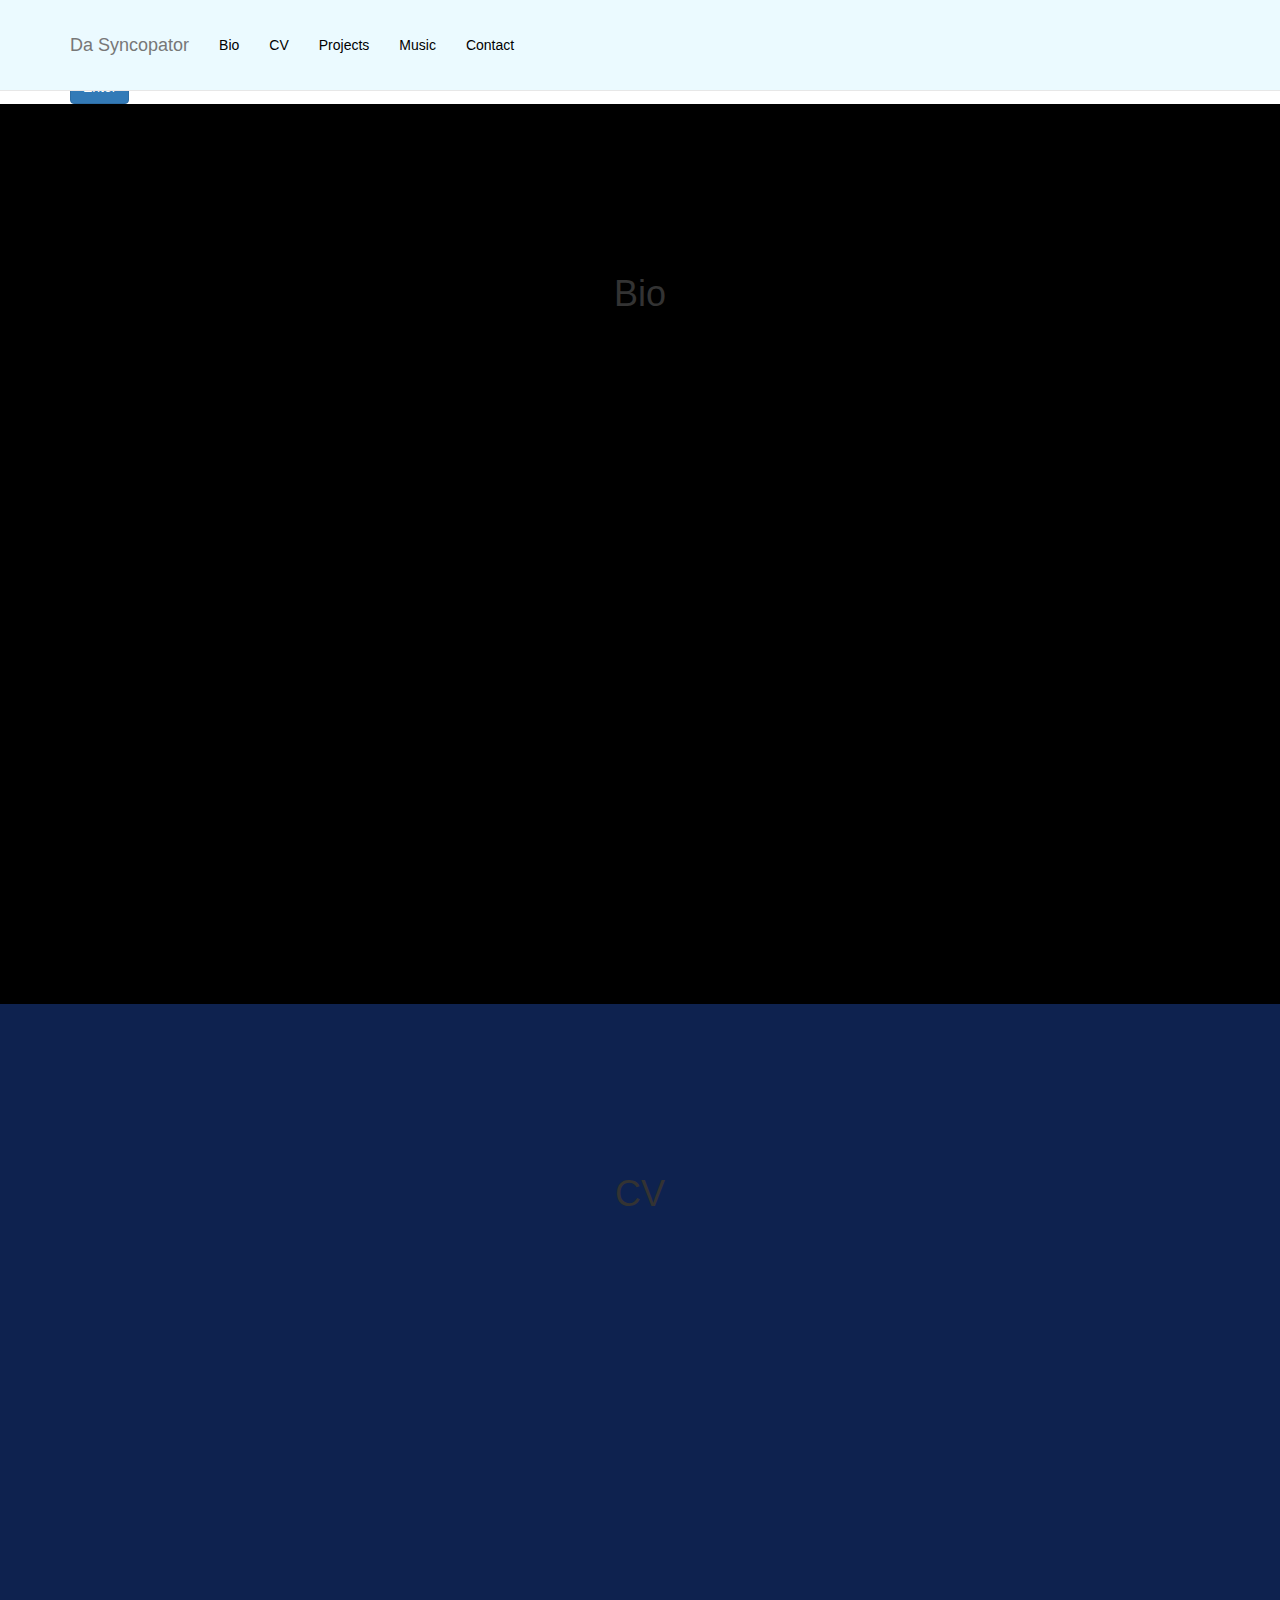
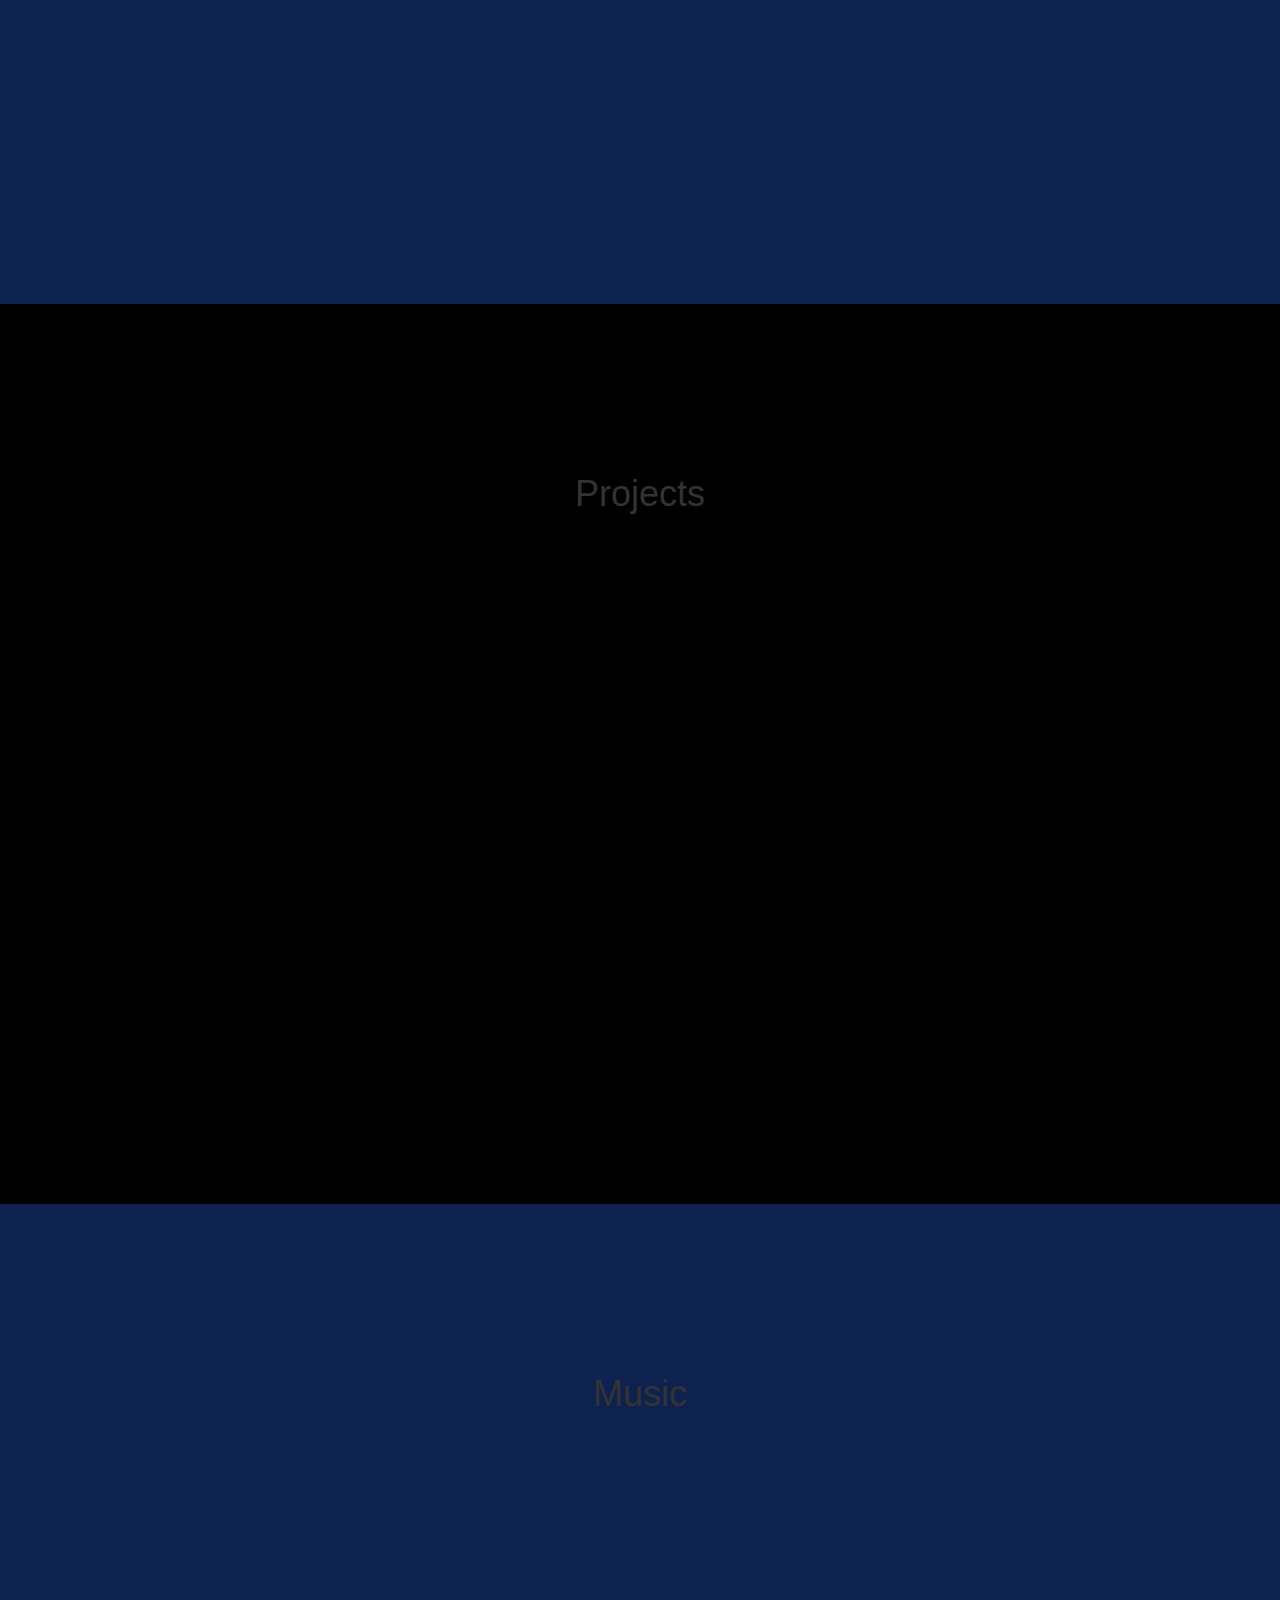
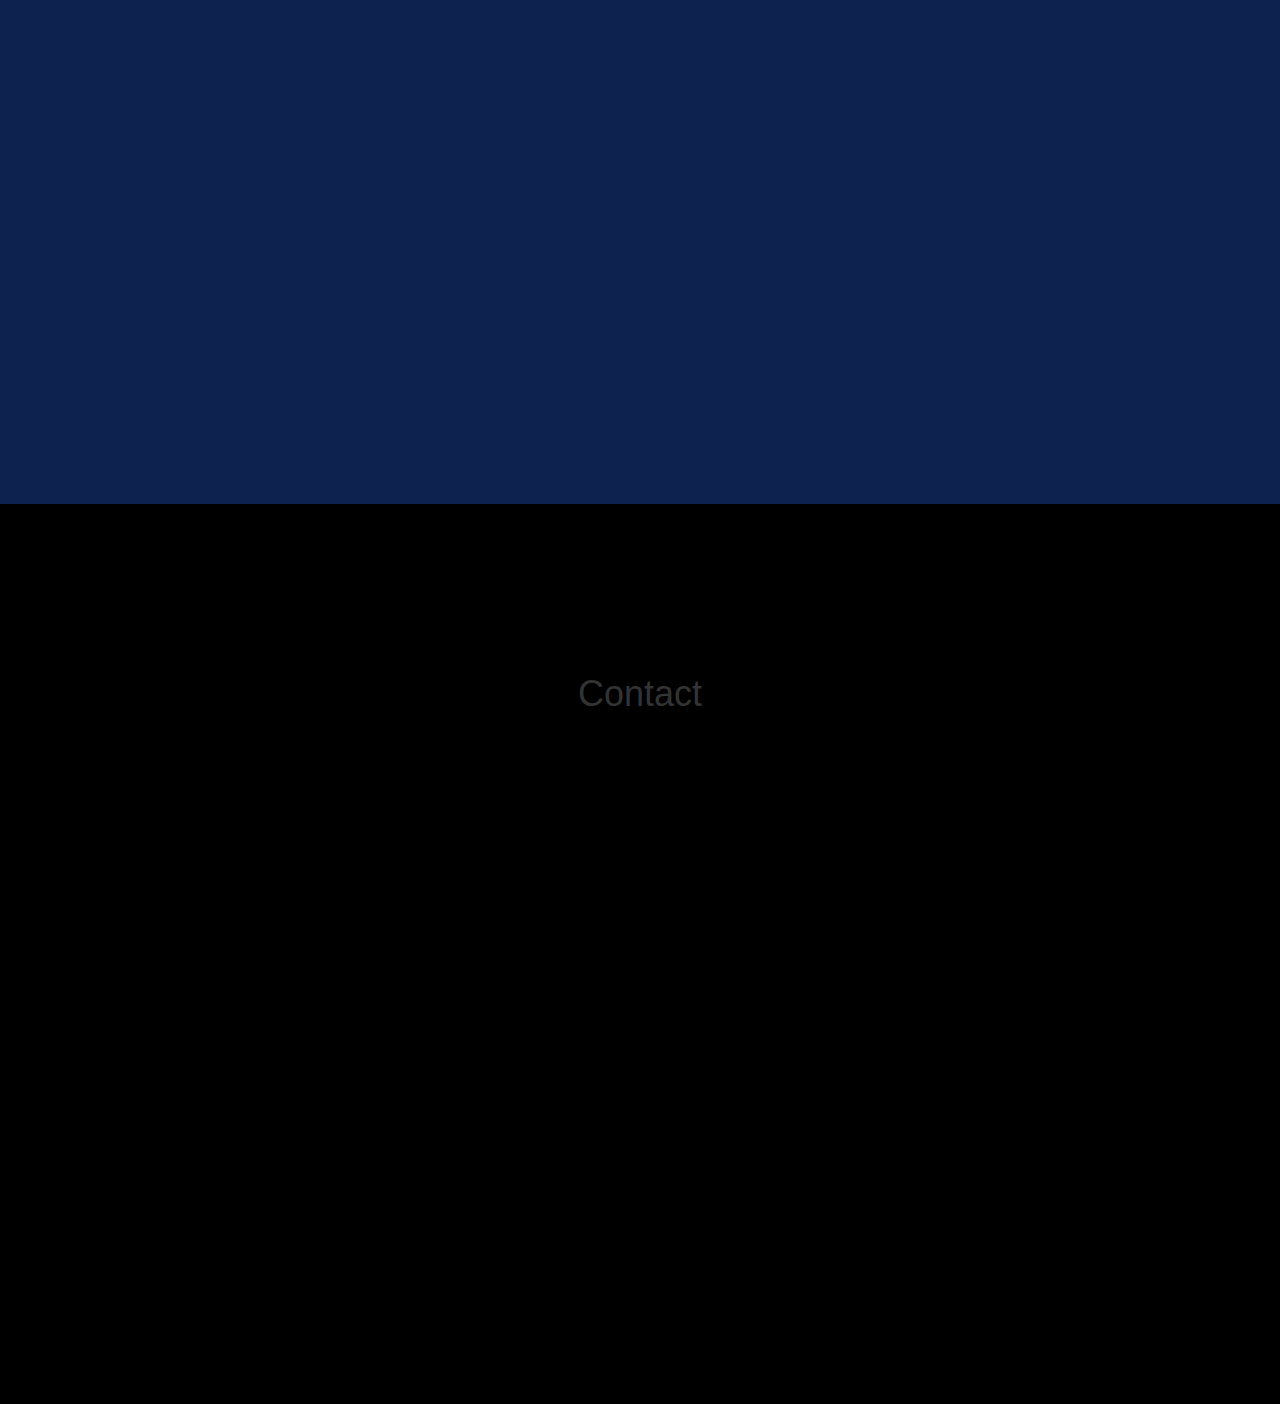
==== index.html @ ce4d4bb2 "Update index.html" ====
<!doctype html>
<html lang="en" class="no-js">
<head>
    <meta charset="utf-8">
    <meta http-equiv="x-ua-compatible" content="ie=edge">
    <meta name="viewport" content="width=device-width, initial-scale=1">
    <link rel="canonical" href="https://html5-templates.com/" />
    <title>Da Syncopator</title>
    <meta name="description" content="Da Syncopator">
    <link href="css/bootstrap.min.css" rel="stylesheet">
    <link href="css/sticky-menu.css" rel="stylesheet">
</head>
<body id="page-top" data-spy="scroll" data-target=".navbar-fixed-top">
    <nav class="navbar navbar-default navbar-fixed-top" role="navigation">
        <div class="container">
            <div class="navbar-header page-scroll">
                <button type="button" class="navbar-toggle" data-toggle="collapse" data-target=".navbar-ex1-collapse">
                    <span class="sr-only">Toggle menu</span>
                    <span class="icon-bar"></span>
                    <span class="icon-bar"></span>
                    <span class="icon-bar"></span>
		    <span class="icon-bar"></span>
		    <span class="icon-bar"></span>
                </button>
                <a class="navbar-brand page-scroll" href="#page-top">Da Syncopator</a>
            </div>

            <div class="collapse navbar-collapse navbar-ex1-collapse">
                <ul class="nav navbar-nav">
                    <li class="hidden">
                        <a class="page-scroll" href="#welcome"></a>
                    </li>
                    <li>
                        <a class="page-scroll" href="#bio">Bio</a>
                    </li>
                    <li>
                        <a class="page-scroll" href="#cv">CV</a>
                    </li>
		    <li>
                        <a class="page-scroll" href="#projects">Projects</a>
                    </li>
		    <li>
                        <a class="page-scroll" href="#music">Music</a>
                    </li>
                    <li>
                        <a class="page-scroll" href="#contact">Contact</a>
                    </li>
                </ul>
            </div>	<!-- .navbar-collapse -->
        </div>		<!-- .container -->
    </nav>
    <!-- Welcome   -->
    <section id="welcome" class="welcome-section">
        <div class="container">
            <div class="row">
                <div class="col-lg-12">
                    <h1>Da Syncopator</h1>
                    <a class="btn btn-primary page-scroll" href="#bio">Enter</a>
                </div>
            </div>
        </div>
    </section>

    <!-- Bio -->
    <section id="bio" class="bio-section">
        <div class="container">
            <div class="row">
                <div class="col-lg-12">
                    <h1>Bio</h1>
                </div>
            </div>
        </div>
    </section>

    <!-- CV -->
    <section id="cv" class="cv-section">
        <div class="container">
            <div class="row">
                <div class="col-lg-12">
                    <h1>CV</h1>
                </div>
            </div>
        </div>
    </section>
	
    <!-- Projects -->
    <section id="projects" class="projects-section">
        <div class="container">
            <div class="row">
                <div class="col-lg-12">
                    <h1>Projects</h1>
                </div>
            </div>
        </div>
    </section>

    <!-- Music -->
    <section id="music" class="music-section">
        <div class="container">
            <div class="row">
                <div class="col-lg-12">
                    <h1>Music</h1>
                </div>
            </div>
        </div>
    </section>
	
    <!-- Contact -->
    <section id="contact" class="contact-section">
        <div class="container">
            <div class="row">
                <div class="col-lg-12">
                    <h1>Contact</h1>
                </div>
            </div>
        </div>
    </section>
	
	<a id="back2Top" title="Back to top" href="#">&#10148;</a>
	
    <!-- jQuery -->
    <script src="js/jquery.js"></script>

    <!-- Bootstrap Core JavaScript -->
    <script src="js/bootstrap.min.js"></script>

    <!-- Scrolling Nav JavaScript -->
    <script src="js/jquery.easing.min.js"></script>
    <script src="js/sticky-menu.js"></script>

</body>

</html>
---- css/sticky-menu.css ----
body {
    width: 100%;
    height: 100%;
}
html {
    width: 100%;
    height: 100%;
}
@media(min-width:767px) {
    .navbar {
        padding: 20px 0;
        -webkit-transition: background .5s ease-in-out,padding .5s ease-in-out;
        -moz-transition: background .5s ease-in-out,padding .5s ease-in-out;
        transition: background .5s ease-in-out,padding .5s ease-in-out;
    }
    .top-nav-collapse {
        padding: 0;
    }
}
#back2Top {
    width: 40px;
    line-height: 40px;
    overflow: hidden;
    z-index: 999;
    display: none;
    cursor: pointer;
    -moz-transform: rotate(270deg);
    -webkit-transform: rotate(270deg);
    -o-transform: rotate(270deg);
    -ms-transform: rotate(270deg);
    transform: rotate(270deg);
    position: fixed;
    bottom: 50px;
    right: 0;
    background-color: #000;
    color: #3354b7;
    text-align: center;
    font-size: 30px;
    text-decoration: none;
    text-color: #91adeb;
}
#back2Top:hover {
    background-color: #3354b7;
    color: #000;
}
.bio-section {
    height: 100%;
    padding-top: 150px;
    text-align: center;
    text-color: #91adeb;
    background: #000;
}
.cv-section {
    height: 100%;
    padding-top: 150px;
    text-align: center;
    text-color: #91adeb;
    background: #0e224f;
}
.projects-section {
    height: 100%;
    padding-top: 150px;
    text-align: center;
    text-color: #91adeb;
    background: #000;
}
.music-section {
    height: 100%;
    padding-top: 150px;
    text-align: center;
    text-color: #91adeb;
    background: #0e224f;
}
.contact-section {
    height: 100%;
    padding-top: 150px;
    text-align: center;
    text-color: #91adeb;
    background: #000;
}
.navbar-default .navbar-nav > li > a:hover {
	color: #333;
	background-color: #F0F0F0;
}
.navbar-default {
    background-color: #EBFAFF;
    border-color: #e7e7e7;
}
.navbar-default .navbar-nav > li > a {
    color: #000;
}
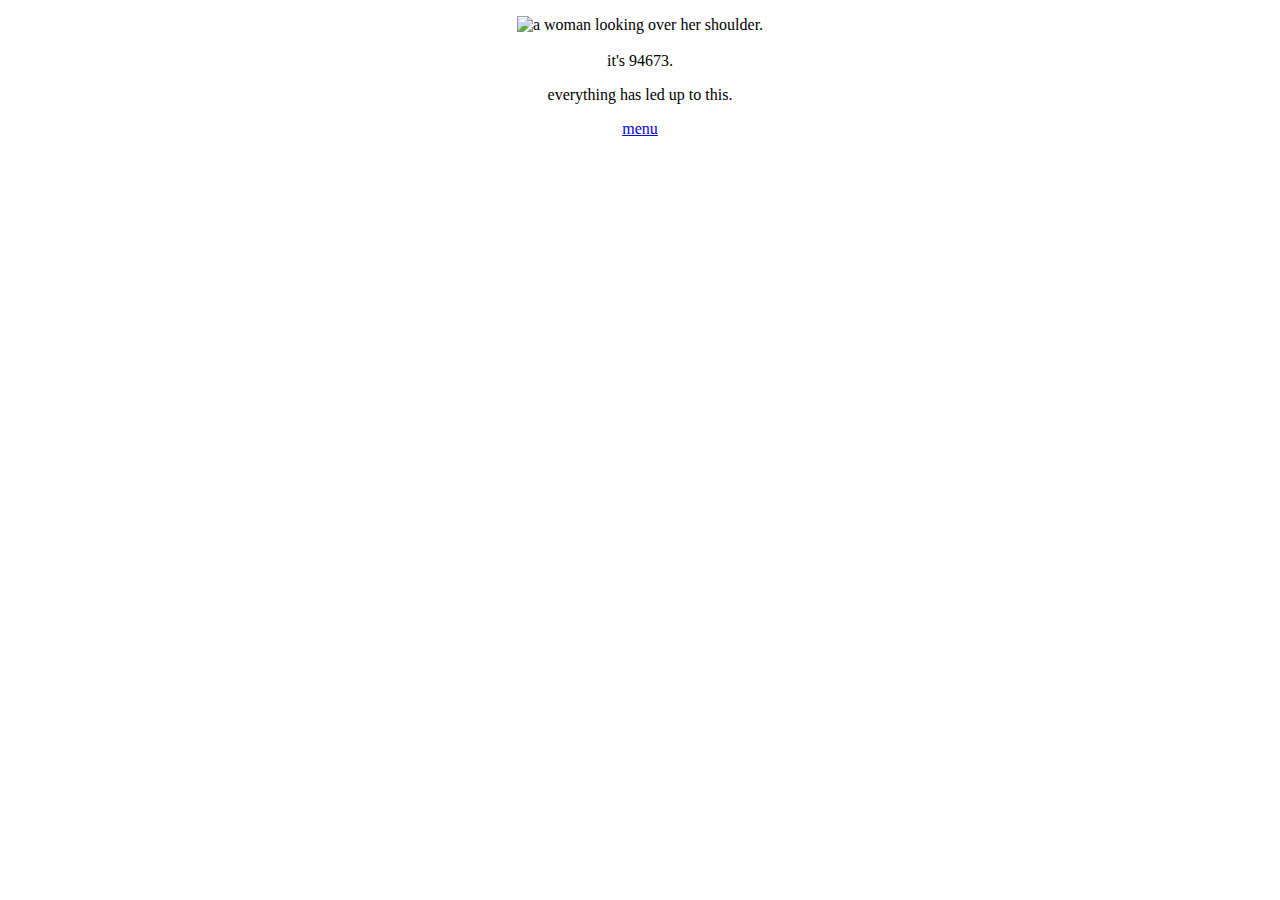
==== commit 8c073b0d: "Update index.html" ====
--- a/index.html
+++ b/index.html
@@ -1,133 +1,22 @@
 <!doctype html>
-<html lang="en" class="no-js">
-<head>
-    <meta charset="utf-8">
-    <meta http-equiv="x-ua-compatible" content="ie=edge">
-    <meta name="viewport" content="width=device-width, initial-scale=1">
-    <link rel="canonical" href="https://html5-templates.com/" />
-    <title>Da Syncopator</title>
-    <meta name="description" content="Da Syncopator">
-    <link href="css/bootstrap.min.css" rel="stylesheet">
-    <link href="css/sticky-menu.css" rel="stylesheet">
-</head>
-<body id="page-top" data-spy="scroll" data-target=".navbar-fixed-top">
-    <nav class="navbar navbar-default navbar-fixed-top" role="navigation">
-        <div class="container">
-            <div class="navbar-header page-scroll">
-                <button type="button" class="navbar-toggle" data-toggle="collapse" data-target=".navbar-ex1-collapse">
-                    <span class="sr-only">Toggle menu</span>
-                    <span class="icon-bar"></span>
-                    <span class="icon-bar"></span>
-                    <span class="icon-bar"></span>
-		    <span class="icon-bar"></span>
-		    <span class="icon-bar"></span>
-                </button>
-                <a class="navbar-brand page-scroll" href="#page-top">Da Syncopator</a>
-            </div>
-
-            <div class="collapse navbar-collapse navbar-ex1-collapse">
-                <ul class="nav navbar-nav">
-                    <li class="hidden">
-                        <a class="page-scroll" href="#welcome"></a>
-                    </li>
-                    <li>
-                        <a class="page-scroll" href="#bio">Bio</a>
-                    </li>
-                    <li>
-                        <a class="page-scroll" href="#cv">CV</a>
-                    </li>
-		    <li>
-                        <a class="page-scroll" href="#projects">Projects</a>
-                    </li>
-		    <li>
-                        <a class="page-scroll" href="#music">Music</a>
-                    </li>
-                    <li>
-                        <a class="page-scroll" href="#contact">Contact</a>
-                    </li>
-                </ul>
-            </div>	<!-- .navbar-collapse -->
-        </div>		<!-- .container -->
-    </nav>
-    <!-- Welcome   -->
-    <section id="welcome" class="welcome-section">
-        <div class="container">
-            <div class="row">
-                <div class="col-lg-12">
-                    <h1>Da Syncopator</h1>
-                    <a class="btn btn-primary page-scroll" href="#bio">Enter</a>
-                </div>
-            </div>
-        </div>
-    </section>
-
-    <!-- Bio -->
-    <section id="bio" class="bio-section">
-        <div class="container">
-            <div class="row">
-                <div class="col-lg-12">
-                    <h1>Bio</h1>
-                </div>
-            </div>
-        </div>
-    </section>
-
-    <!-- CV -->
-    <section id="cv" class="cv-section">
-        <div class="container">
-            <div class="row">
-                <div class="col-lg-12">
-                    <h1>CV</h1>
-                </div>
-            </div>
-        </div>
-    </section>
-	
-    <!-- Projects -->
-    <section id="projects" class="projects-section">
-        <div class="container">
-            <div class="row">
-                <div class="col-lg-12">
-                    <h1>Projects</h1>
-                </div>
-            </div>
-        </div>
-    </section>
-
-    <!-- Music -->
-    <section id="music" class="music-section">
-        <div class="container">
-            <div class="row">
-                <div class="col-lg-12">
-                    <h1>Music</h1>
-                </div>
-            </div>
-        </div>
-    </section>
-	
-    <!-- Contact -->
-    <section id="contact" class="contact-section">
-        <div class="container">
-            <div class="row">
-                <div class="col-lg-12">
-                    <h1>Contact</h1>
-                </div>
-            </div>
-        </div>
-    </section>
-	
-	<a id="back2Top" title="Back to top" href="#">&#10148;</a>
-	
-    <!-- jQuery -->
-    <script src="js/jquery.js"></script>
-
-    <!-- Bootstrap Core JavaScript -->
-    <script src="js/bootstrap.min.js"></script>
-
-    <!-- Scrolling Nav JavaScript -->
-    <script src="js/jquery.easing.min.js"></script>
-    <script src="js/sticky-menu.js"></script>
-
+<html lang="en"><head>
+    <meta charset="UTF-8">
+    <meta name="viewport" content="width=device-width, initial-scale=1.0">
+    <meta name="description" content="94673.">
+    <title>94673</title>
+    <link href="/style.css" rel="stylesheet" type="text/css" media="all">
+  <link type="text/css" rel="stylesheet" id="dark-mode-custom-link"><link type="text/css" rel="stylesheet" id="dark-mode-general-link"><style lang="en" type="text/css" id="dark-mode-custom-style"></style><style lang="en" type="text/css" id="dark-mode-native-style"></style><style lang="en" type="text/css" id="dark-mode-native-sheet"></style></head>
+  <body>
+  <center>
+  <p>
+</p><p><img src="/images/lenicon.png" style="max-width:85%" alt="a woman looking over her shoulder."> 
+    <br>
+    <br>it's 94673.</p>
+    <p>everything has led up to this.<br>
+    </p><p> </p>
+     <p> <a href="/thoughts.html">menu</a>
+    </p><p> </p>
+  </center>
+</body></html>
 </body>
-
 </html>
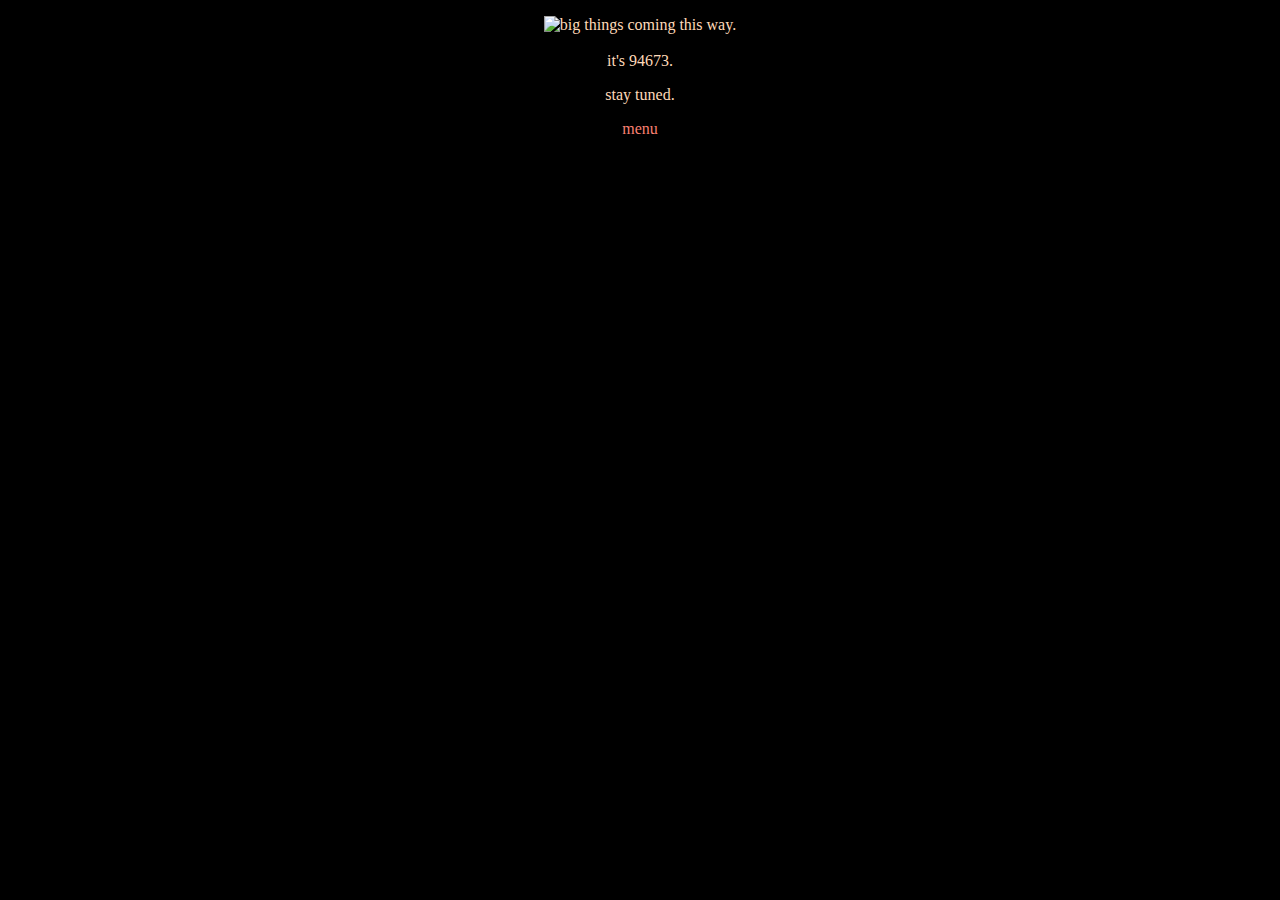
==== commit a34a6bd6: "Update index.html" ====
--- a/index.html
+++ b/index.html
@@ -9,10 +9,10 @@
   <body>
   <center>
   <p>
-</p><p><img src="/images/lenicon.png" style="max-width:85%" alt="a woman looking over her shoulder."> 
+</p><p><img src="/images/lenicon.png" style="max-width:85%" alt="big things coming this way."> 
     <br>
     <br>it's 94673.</p>
-    <p>everything has led up to this.<br>
+    <p>stay tuned.<br>
     </p><p> </p>
      <p> <a href="/thoughts.html">menu</a>
     </p><p> </p>
--- a/style.css
+++ b/style.css
@@ -0,0 +1,45 @@
+/* CSS is how you can add style to your website, such as colors, fonts, and positioning of your
+   HTML content. To learn how to do something, just try searching Google for questions like
+   "how to change link color." */
+
+body {
+  background-color: black;
+  color: peachpuff;
+  font-family: Verdana;
+}
+a:link {
+  color: salmon;
+  background-color: transparent;
+  text-decoration: none;
+}
+
+a:visited {
+  color: lightsalmon;
+  background-color: transparent;
+  text-decoration: none;
+}
+
+a:hover {
+  color: lightcoral;
+  background-color: transparent;
+  text-decoration: underline;
+}
+
+a:active {
+  color: indianred;
+  background-color: transparent;
+  text-decoration: underline;
+}
+
+h1 {
+  font-family: arial;
+  font-size: 34px;
+  color: peachpuff;
+  font-style: normal;
+}
+h2 {
+  font-family: arial;
+  font-size: 24px;
+  color: peachpuff;
+  font-style: normal;
+}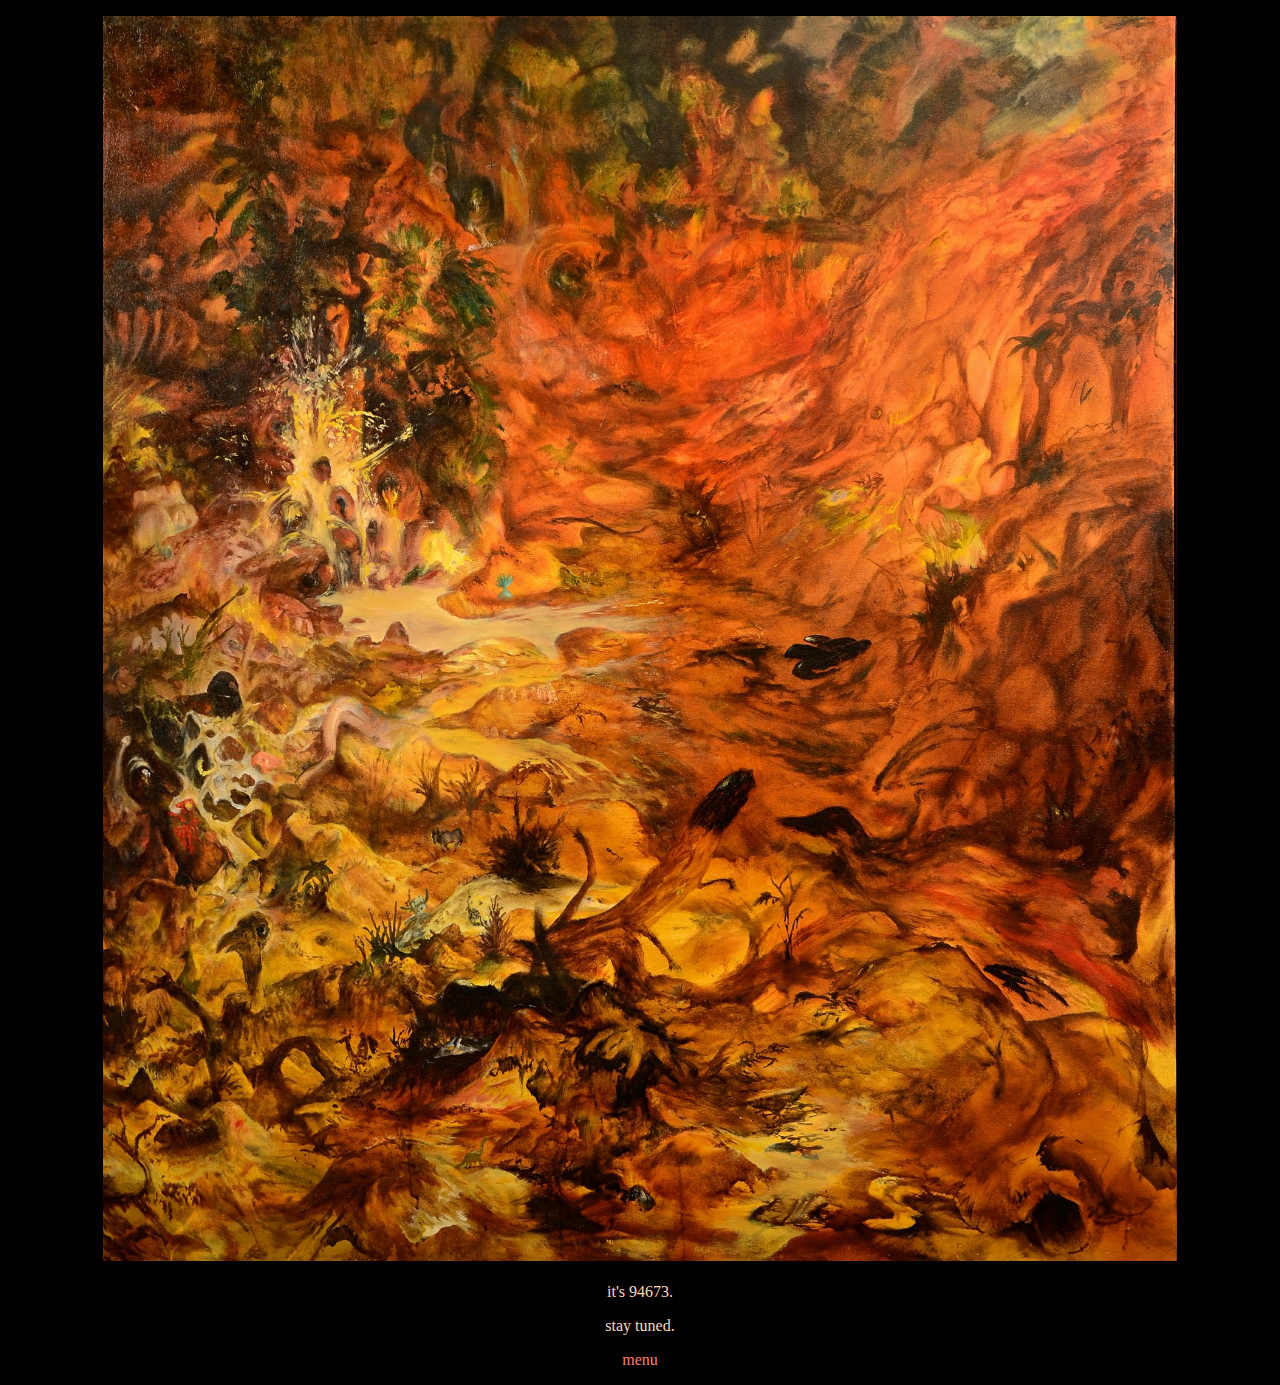
==== commit 1edaa7df: "Update index.html" ====
--- a/index.html
+++ b/index.html
@@ -9,7 +9,7 @@
   <body>
   <center>
   <p>
-</p><p><img src="/images/lenicon.png" style="max-width:85%" alt="big things coming this way."> 
+</p><p><img src="30815823_1937678779583900_8591089010397754243_o.jpg" style="max-width:85%" alt="big things coming this way."> 
     <br>
     <br>it's 94673.</p>
     <p>stay tuned.<br>
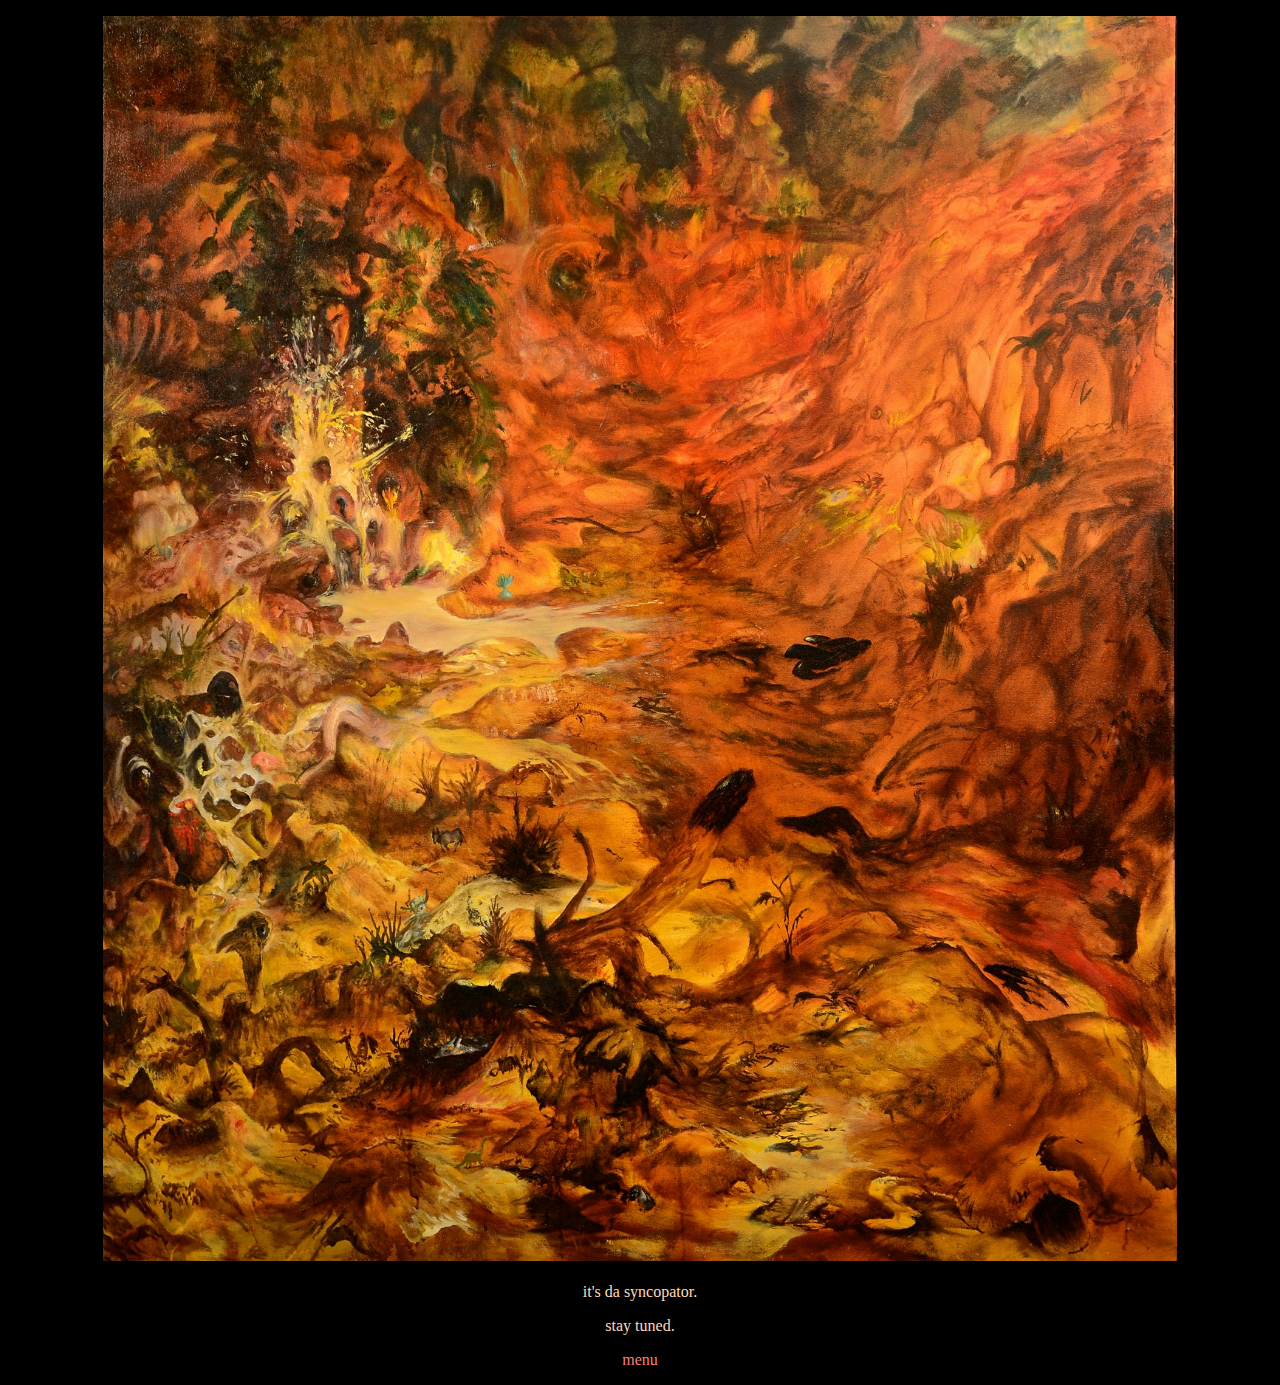
==== commit 925f9bea: "Update index.html" ====
--- a/index.html
+++ b/index.html
@@ -2,7 +2,7 @@
 <html lang="en"><head>
     <meta charset="UTF-8">
     <meta name="viewport" content="width=device-width, initial-scale=1.0">
-    <meta name="description" content="94673.">
+    <meta name="description" content="da syncopator.">
     <title>94673</title>
     <link href="/style.css" rel="stylesheet" type="text/css" media="all">
   <link type="text/css" rel="stylesheet" id="dark-mode-custom-link"><link type="text/css" rel="stylesheet" id="dark-mode-general-link"><style lang="en" type="text/css" id="dark-mode-custom-style"></style><style lang="en" type="text/css" id="dark-mode-native-style"></style><style lang="en" type="text/css" id="dark-mode-native-sheet"></style></head>
@@ -11,7 +11,7 @@
   <p>
 </p><p><img src="30815823_1937678779583900_8591089010397754243_o.jpg" style="max-width:85%" alt="big things coming this way."> 
     <br>
-    <br>it's 94673.</p>
+    <br>it's da syncopator.</p>
     <p>stay tuned.<br>
     </p><p> </p>
      <p> <a href="/thoughts.html">menu</a>
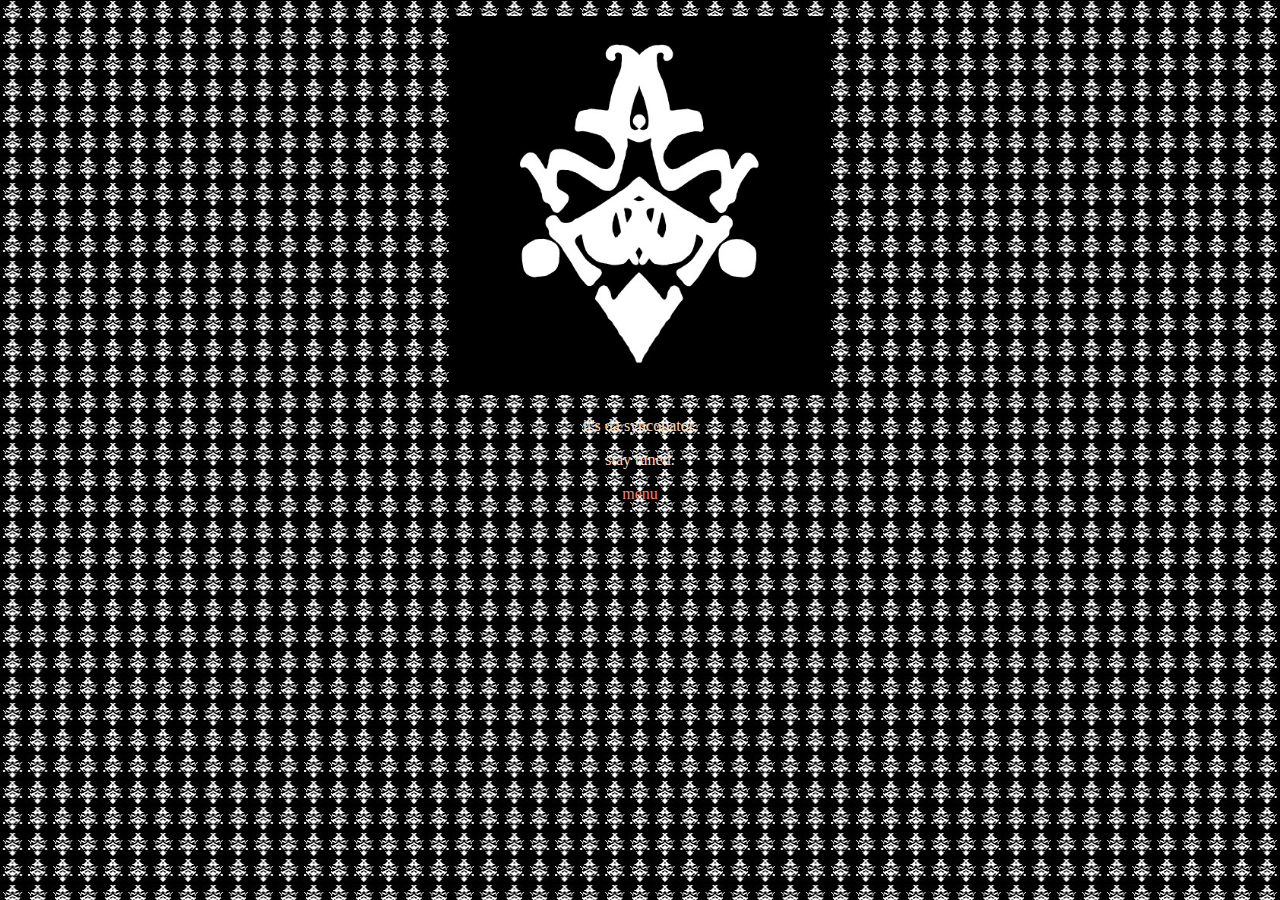
==== commit 234ae7f6: "update" ====
--- a/index.html
+++ b/index.html
@@ -9,12 +9,12 @@
   <body>
   <center>
   <p>
-</p><p><img src="30815823_1937678779583900_8591089010397754243_o.jpg" style="max-width:85%" alt="big things coming this way."> 
+</p><p><img src="images/logo.jpeg" style="max-width:30%" alt="big things coming this way."> 
     <br>
     <br>it's da syncopator.</p>
     <p>stay tuned.<br>
     </p><p> </p>
-     <p> <a href="/thoughts.html">menu</a>
+     <p> <a href="/content.html">menu</a>
     </p><p> </p>
   </center>
 </body></html>
--- a/style.css
+++ b/style.css
@@ -4,6 +4,8 @@
 
 body {
   background-color: black;
+  background-image: url(images/logo_bit.jpg);
+  background-repeat: space;
   color: peachpuff;
   font-family: Verdana;
 }
